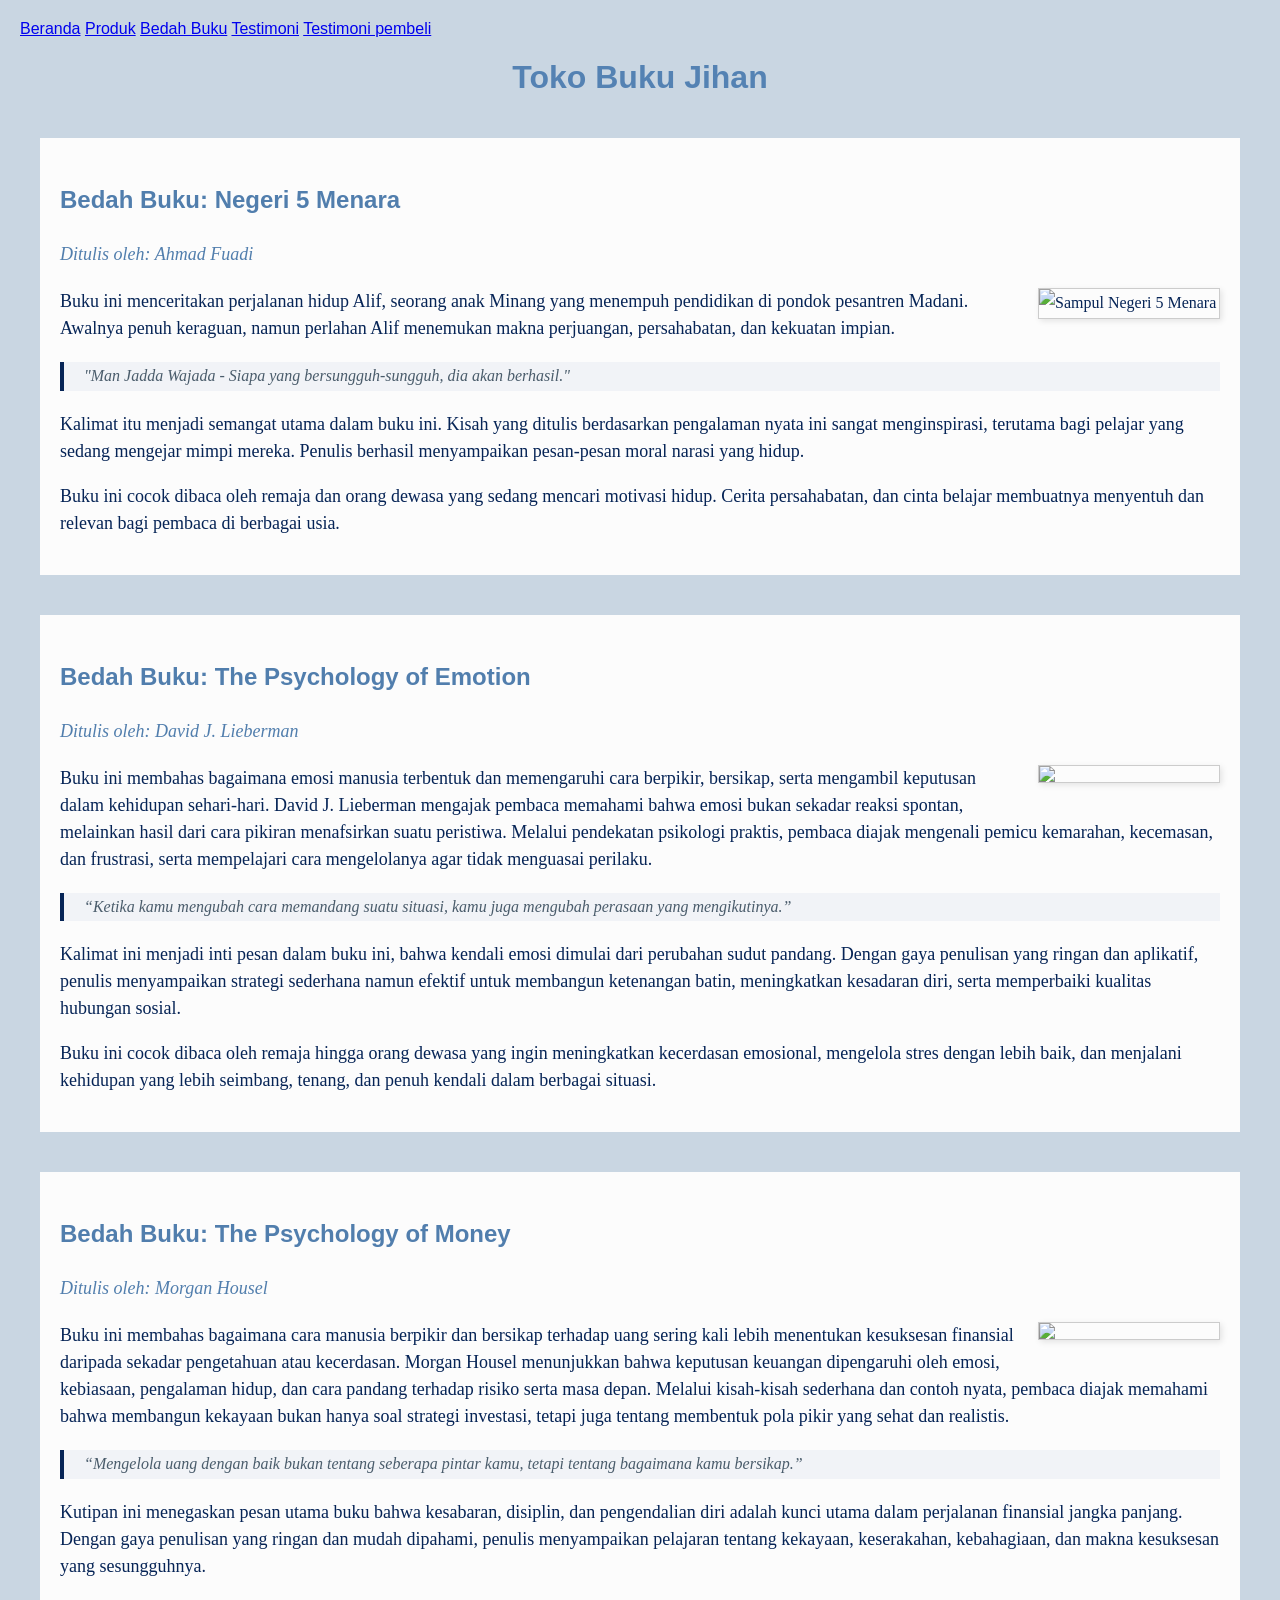
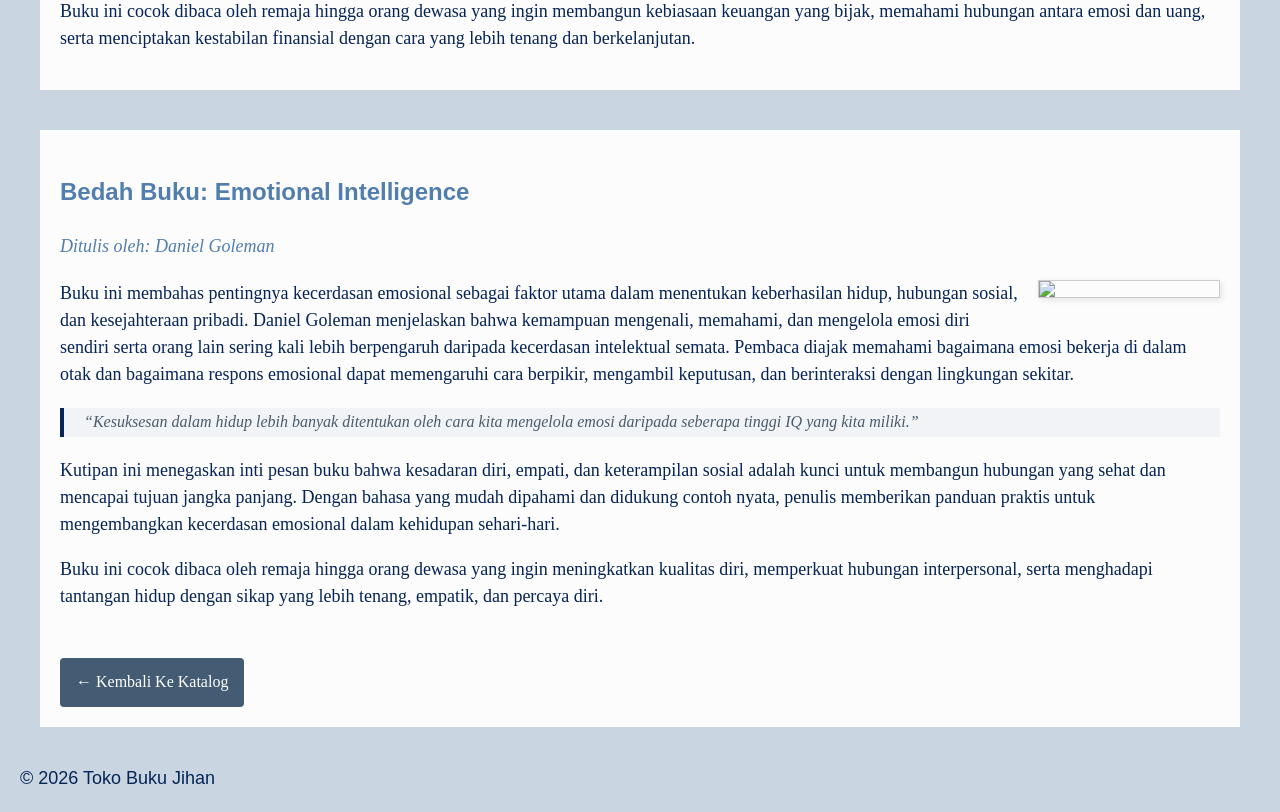
==== bedah-buku.html @ bd214940 "Add files via upload" ====
<!DOCTYPE html>
<html lang="id">
<head>
<meta charset="UTF-8">

<meta name="viewport" content="width=device-width, initial-
scale=1.0">

<title>Profil Usaha Buku</title>
<link rel="stylesheet" href="style.css" />
</head>
<body>
<nav>
<a href="index.html">Beranda</a>
<a href="produk.html">Produk</a>
<a href="bedah-buku.html">Bedah Buku</a>
<a href="testimoni.html">Testimoni</a>
<a href="tampil-testimoni.html">Testimoni pembeli</a>
</nav>
<h1>Toko Buku Jihan</h1>
<section class="daftar-produk">
<main class="artikel">
    <h2>Bedah Buku: Negeri 5 Menara</h2>
    <p class="penulis">Ditulis oleh: Ahmad Fuadi</p>
    <img src="https://s3-ap-southeast-1.amazonaws.com/ebook-previews/1682/10530/1.jpg" alt="Sampul Negeri 5 Menara" class="sampul">
    <p>
        Buku ini menceritakan perjalanan hidup Alif, seorang anak Minang yang menempuh pendidikan di pondok pesantren Madani.
        Awalnya penuh keraguan, namun perlahan Alif menemukan makna perjuangan, persahabatan, dan kekuatan impian.
    </p>
    <blockquote>
        "Man Jadda Wajada - Siapa yang bersungguh-sungguh, dia akan berhasil."
    </blockquote>
    <p>
        Kalimat itu menjadi semangat utama dalam buku ini. Kisah yang ditulis berdasarkan pengalaman nyata ini sangat menginspirasi, terutama bagi pelajar yang sedang mengejar mimpi mereka. Penulis berhasil menyampaikan pesan-pesan moral narasi yang hidup.
    </p>
    <p>
        Buku ini cocok dibaca oleh remaja dan orang dewasa yang sedang mencari motivasi hidup. Cerita persahabatan, dan cinta belajar membuatnya menyentuh dan relevan bagi pembaca di berbagai usia.
    </p>
</main>
</section>

<section class="daftar-produk">
<main class="artikel">
    <h2>Bedah Buku: The Psychology of Emotion</h2>
    <p class="penulis">Ditulis oleh: David J. Lieberman</p>
    <img src="image/TPOE.png" class="sampul">
    <p>
        Buku ini membahas bagaimana emosi manusia terbentuk dan memengaruhi cara berpikir, bersikap, serta mengambil keputusan dalam kehidupan sehari-hari. David J. Lieberman mengajak pembaca memahami bahwa emosi bukan sekadar reaksi spontan, melainkan hasil dari cara pikiran menafsirkan suatu peristiwa. Melalui pendekatan psikologi praktis, pembaca diajak mengenali pemicu kemarahan, kecemasan, dan frustrasi, serta mempelajari cara mengelolanya agar tidak menguasai perilaku.
    </p>
    <blockquote>
        “Ketika kamu mengubah cara memandang suatu situasi, kamu juga mengubah perasaan yang mengikutinya.”
    </blockquote>
    <p>
        Kalimat ini menjadi inti pesan dalam buku ini, bahwa kendali emosi dimulai dari perubahan sudut pandang. Dengan gaya penulisan yang ringan dan aplikatif, penulis menyampaikan strategi sederhana namun efektif untuk membangun ketenangan batin, meningkatkan kesadaran diri, serta memperbaiki kualitas hubungan sosial.
    </p>
    <p>
        Buku ini cocok dibaca oleh remaja hingga orang dewasa yang ingin meningkatkan kecerdasan emosional, mengelola stres dengan lebih baik, dan menjalani kehidupan yang lebih seimbang, tenang, dan penuh kendali dalam berbagai situasi.
    </p>

</main>
</section>

<section class="daftar-produk">
<main class="artikel">
    <h2>Bedah Buku: The Psychology of Money</h2>
    <p class="penulis">Ditulis oleh: Morgan Housel</p>
    <img src="image/TPOM.jpg" class="sampul">
    <p>
        Buku ini membahas bagaimana cara manusia berpikir dan bersikap terhadap uang sering kali lebih menentukan kesuksesan finansial daripada sekadar pengetahuan atau kecerdasan. Morgan Housel menunjukkan bahwa keputusan keuangan dipengaruhi oleh emosi, kebiasaan, pengalaman hidup, dan cara pandang terhadap risiko serta masa depan. Melalui kisah-kisah sederhana dan contoh nyata, pembaca diajak memahami bahwa membangun kekayaan bukan hanya soal strategi investasi, tetapi juga tentang membentuk pola pikir yang sehat dan realistis.
    </p>
    <blockquote>
        “Mengelola uang dengan baik bukan tentang seberapa pintar kamu, tetapi tentang bagaimana kamu bersikap.”
    </blockquote>
    <p>
        Kutipan ini menegaskan pesan utama buku bahwa kesabaran, disiplin, dan pengendalian diri adalah kunci utama dalam perjalanan finansial jangka panjang. Dengan gaya penulisan yang ringan dan mudah dipahami, penulis menyampaikan pelajaran tentang kekayaan, keserakahan, kebahagiaan, dan makna kesuksesan yang sesungguhnya.
    </p>
    <p>
        Buku ini cocok dibaca oleh remaja hingga orang dewasa yang ingin membangun kebiasaan keuangan yang bijak, memahami hubungan antara emosi dan uang, serta menciptakan kestabilan finansial dengan cara yang lebih tenang dan berkelanjutan.
    </p>

</main>
</section>

<section class="daftar-produk">
<main class="artikel">
    <h2>Bedah Buku: Emotional Intelligence</h2>
    <p class="penulis">Ditulis oleh: Daniel Goleman</p>
    <img src="https://res.cloudinary.com/bloomsbury-atlas/image/upload/w_568,c_scale,dpr_1.5/jackets/9789354352805.jpg" class="sampul">
    <p>
        Buku ini membahas pentingnya kecerdasan emosional sebagai faktor utama dalam menentukan keberhasilan hidup, hubungan sosial, dan kesejahteraan pribadi. Daniel Goleman menjelaskan bahwa kemampuan mengenali, memahami, dan mengelola emosi diri sendiri serta orang lain sering kali lebih berpengaruh daripada kecerdasan intelektual semata. Pembaca diajak memahami bagaimana emosi bekerja di dalam otak dan bagaimana respons emosional dapat memengaruhi cara berpikir, mengambil keputusan, dan berinteraksi dengan lingkungan sekitar.
    </p>
    <blockquote>
        “Kesuksesan dalam hidup lebih banyak ditentukan oleh cara kita mengelola emosi daripada seberapa tinggi IQ yang kita miliki.”
    </blockquote>
    <p>
        Kutipan ini menegaskan inti pesan buku bahwa kesadaran diri, empati, dan keterampilan sosial adalah kunci untuk membangun hubungan yang sehat dan mencapai tujuan jangka panjang. Dengan bahasa yang mudah dipahami dan didukung contoh nyata, penulis memberikan panduan praktis untuk mengembangkan kecerdasan emosional dalam kehidupan sehari-hari.
    </p>
    <p>
        Buku ini cocok dibaca oleh remaja hingga orang dewasa yang ingin meningkatkan kualitas diri, memperkuat hubungan interpersonal, serta menghadapi tantangan hidup dengan sikap yang lebih tenang, empatik, dan percaya diri.
    </p>
<a href="produk.html" class="btn-kembali">← Kembali Ke Katalog</a>
</main>
</section>

<footer>
 <p>&copy; 2026 Toko Buku Jihan</p>
</footer>

</body>
</html>
---- style.css ----
body {
background-color: #C9D6E2;
font-family: Arial, sans-serif;
color: #062456;
margin: 20px;
}
h1 {
color: #5482B3;
text-align: center;
}
h2 {
font-family: 'Gill Sans', 'Gill Sans MT', Calibri, 'Trebuchet MS', sans-serif;
color: #517EAD;
text-align: left;
}
p {
font-size: 18px;
text-align: left;
line-height: 1.5;
}

.daftar-produk{
    display: grid;
    grid-template-columns: repeat(auto-fit,minmax(250px,1fr));
    gap: 20px;
    padding: 20px;
}
 
.produk {
    background-color: #f0f7fd;
    border: 1px solid #062456;
    padding: 15px;
    border-radius: 10px;
    text-align: center;
    box-shadow: 0 2px 6px rgba(0, 0, 0, 0.1);
}

.produk img {
    width: 150px;
    height: auto;
    border-radius: 5px;
    margin-bottom: 10px;
}

.produk h2 {
    font-size: 20px;
    color: #517EAD;
}
.produk h3 {
    font-size: 16px;
    color: #062456;
}
 
.harga {
    font-weight: bold;
    color: #062456;
}

.deskripsi {
    font-size: 14px;
    color: #062456;
}

.artikel {
    max-widht: 700px;
    margin: auto;
    padding: 20px;
    background-color: #fcfcfc;
    font-family: 'Georgia', serif;
    line-height: 1.8;
}

.artikel .penulis {
    font-style: italic;
    color: #517EAD;
    margin-bottom: 20px;
}

.artikel .sampul {
    width: 180px;
    float: right;
    margin: 0 0 20px 20px;
    border: 1px solid #ccc;
    box-shadow: 2px 2px 6px rgba(0,0,0,0.1);
}

.artikel blockquote {
    font-style: italic;
    padding-left: 20px;
    margin: 20px 0;
    border-left: 4px solid #062456;
    color: #4a5c6b;
    background-color: #f1f3f7;
}

.btn-kembali {
    display: inline-block;
    margin-top: 30px;
    padding: 10px 16px;
    background-color: #435c74;
    color: white;
    text-decoration: none;
    border-radius: 4px;
}

.btn-kembali:hover {
    background-color: antiquewhite;
}

.formulir {
    max-width: 600px;
    margin: auto;
    padding: 20px;
    background-color: #dee7ef;
    border-radius: 10px;
    box-shadow: 0 0 10px rgba(0,0,0,0.1);
}

form label {
    display: block;
    margin-top: 10px;
    font-weight: bold;
}

form input,
form select,
form textarea {
    width: 100%;
    padding: 8px;
    margin-top: 5px;
    margin-bottom: 15px;
    border-radius: 5px;
    border: 1px solid #062456;
}

form button {
    background-color: #062456;
    color: white;
    padding: 10px 15px;
    border: none;
    border-radius: 5px;
    cursor: pointer;
}

form button:hover {
    background-color: white;
}

.navbar {
    background-color: #2c3e50;
    padding: 15px 0;
    text-align: center;
    box-shadow: 0 4px 6px rgba(0, 0, 0, 0.1);
}

.navbar ul {
    list-style: none;
    margin: 0;
    padding: 0;
}

.navbar ul li {
    display: inline-block;
    margin: 0 15px;
}

.navbar ul li a {
    text-decoration: none;
    color: white;
    background-color: #3498db;
    padding: 10px 18px;
    border-radius: 8px;
    font-weight: bold;
    transition: 0.3s;
}

.navbar ul li a:hover {
    background-color: #1abc9c;
    transform: scale(1.05);
}
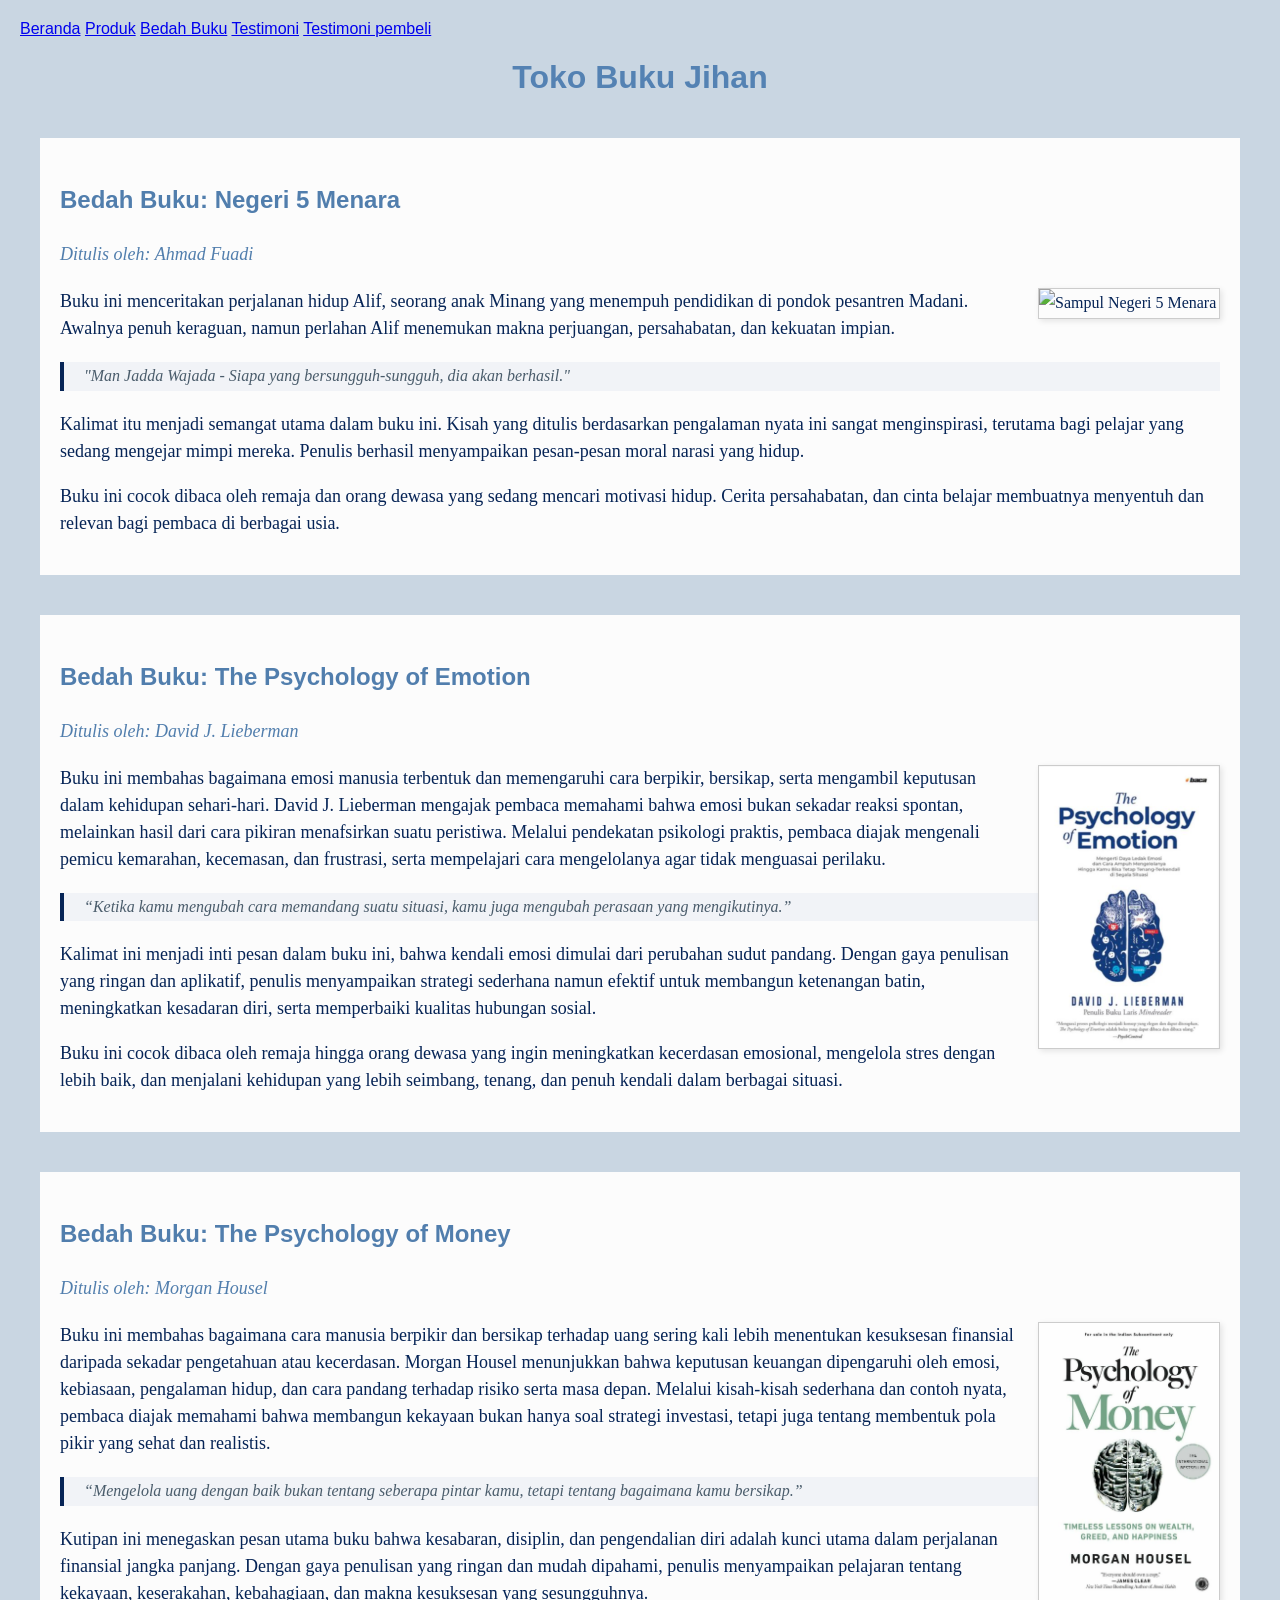
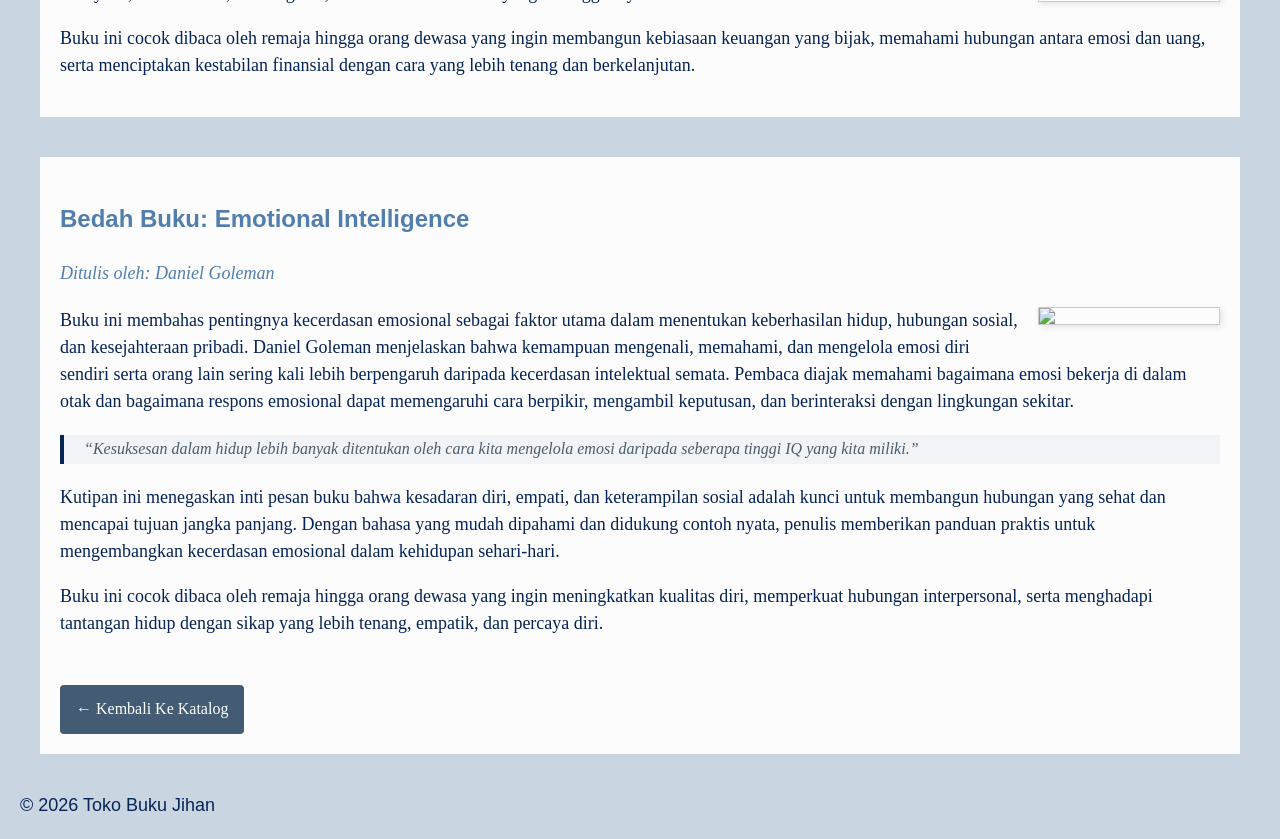
==== commit dc330a5f: "Update bedah-buku.html" ====
--- a/bedah-buku.html
+++ b/bedah-buku.html
@@ -43,7 +43,7 @@
 <main class="artikel">
     <h2>Bedah Buku: The Psychology of Emotion</h2>
     <p class="penulis">Ditulis oleh: David J. Lieberman</p>
-    <img src="image/TPOE.png" class="sampul">
+    <img src="TPOE.png" class="sampul">
     <p>
         Buku ini membahas bagaimana emosi manusia terbentuk dan memengaruhi cara berpikir, bersikap, serta mengambil keputusan dalam kehidupan sehari-hari. David J. Lieberman mengajak pembaca memahami bahwa emosi bukan sekadar reaksi spontan, melainkan hasil dari cara pikiran menafsirkan suatu peristiwa. Melalui pendekatan psikologi praktis, pembaca diajak mengenali pemicu kemarahan, kecemasan, dan frustrasi, serta mempelajari cara mengelolanya agar tidak menguasai perilaku.
     </p>
@@ -64,7 +64,7 @@
 <main class="artikel">
     <h2>Bedah Buku: The Psychology of Money</h2>
     <p class="penulis">Ditulis oleh: Morgan Housel</p>
-    <img src="image/TPOM.jpg" class="sampul">
+    <img src="TPOM.jpg" class="sampul">
     <p>
         Buku ini membahas bagaimana cara manusia berpikir dan bersikap terhadap uang sering kali lebih menentukan kesuksesan finansial daripada sekadar pengetahuan atau kecerdasan. Morgan Housel menunjukkan bahwa keputusan keuangan dipengaruhi oleh emosi, kebiasaan, pengalaman hidup, dan cara pandang terhadap risiko serta masa depan. Melalui kisah-kisah sederhana dan contoh nyata, pembaca diajak memahami bahwa membangun kekayaan bukan hanya soal strategi investasi, tetapi juga tentang membentuk pola pikir yang sehat dan realistis.
     </p>
@@ -108,3 +108,4 @@
 
 </body>
 </html>
+
